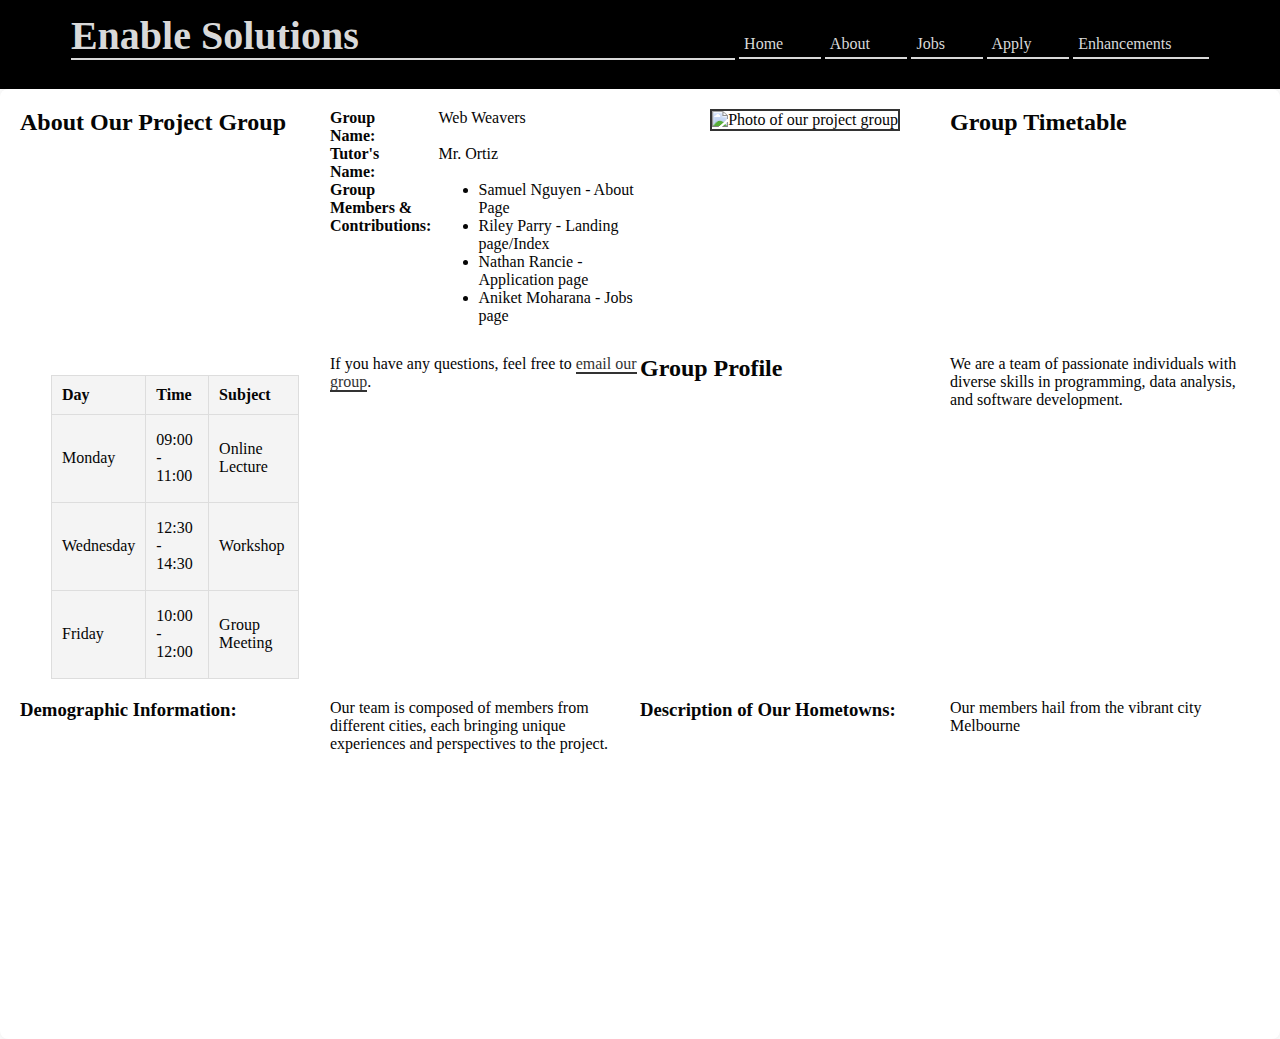
==== about.html @ dc227244 "Merge branch 'main' of https://github.com/Rancie1/Inquiry-project-assignment" ====
<!DOCTYPE html>
<html lang="en">
<head>
    <meta charset="UTF-8">
    <meta name="viewport" content="width=device-width, initial-scale=1.0">
    <meta name="keywords" content="About,assignment">
    <meta name="author" content="Samuel Nguyen">
    <link rel="stylesheet" href="styles/style.css">
    <title>About Us</title>
</head>

<body>
    <header>
        <h1>Enable Solutions</h1>
        <nav>
            <a href="index.html">Home</a>
            <a href="about.html">About</a>
            <a href="jobs.html">Jobs</a>
            <a href="apply.html">Apply</a>
            <a href="enhancements.html">Enhancements</a>
        </nav>
    </header>

    <div class="container">
        <h2>About Our Project Group</h1>
        <!--Group information-->
        <dl>
            <dt>Group Name:</dt>
            <dd>Web Weavers</dd>
            <dt>Tutor's Name:</dt>
            <dd>Mr. Ortiz</dd>
            <dt>Group Members & Contributions:</dt>
            <dd>
                <ul>
                    <li>Samuel Nguyen - About Page</li>
                    <li>Riley Parry - Landing page/Index</li>
                    <li>Nathan Rancie - Application page</li>
                    <li>Aniket Moharana - Jobs page</li>
                </ul>
            </dd>
        </dl>

        <!--Figure for group photo-->
        <figure>
            <img src="groupphoto.jpg" alt="Photo of our project group" width="300" height="300">
        
        </figure>

        <!--Group timetable-->
        <h2>Group Timetable</h2>
        <table>
            <thead>
                <tr>
                    <th>Day</th>
                    <th>Time</th>
                    <th>Subject</th>
                </tr>
            </thead>
            <tbody>
                <tr>
                    <td>Monday</td>
                    <td>09:00 - 11:00</td>
                    <td>Online Lecture</td>
                </tr>
                <tr>
                    <td>Wednesday</td>
                    <td>12:30 - 14:30</td>
                    <td>Workshop</td>
                </tr>
                <tr>
                    <td>Friday</td>
                    <td>10:00 - 12:00</td>
                    <td>Group Meeting</td>
                </tr>
            </tbody>
        </table>

        <!-- Mailto link to contact the group -->
        <p>If you have any questions, feel free to <a href="mailto:nguyenthaiductuan@gmail.com
            ">email our group</a>.</p>

        <!--Additional information-->
        <h2>Group Profile</h2>
        <p>We are a team of passionate individuals with diverse skills in programming, data analysis, and software development.</p>
        
        <h3>Demographic Information:</h3>
        <p>Our team is composed of members from different cities, each bringing unique experiences and perspectives to the project.</p>

        <h3>Description of Our Hometowns:</h3>
        <p>Our members hail from the vibrant city Melbourne</p>
    </div>

</body>

</html>
---- styles/style.css ----
/*
filename: style.css, webweavers
authors: Nathan Rancie, Riley Parry, Aniket Moharana, Sam Nguyen
created: 20/08/2024
last modified: 3/09/2024
description: css file for our website
*/

*{margin:0%}

/* basic setting for main content -Nathan Rancie*/
body {font-family: "DM Serif Text", serif;
      font-weight: 400;
      font-style: normal;
      color: #050505; }





/* apply pages background colour change _Nathan Rancie*/
#apply_body{background: linear-gradient(to bottom, #050404, rgb(96, 211, 249)) !important}






/* apply pages main body of content -Nathan Rancie*/
#main {background-color: #a9a8a8; 
      padding: 20px; 
      margin: 0% 5%;
      border-top-left-radius: 2%;
      border-top-right-radius: 2%;}



/* apply pages fieldsets -Nathan Rancie*/
fieldset {background: #fff; 
          border: 2px solid #ccc; 
          margin-bottom: 10px; 
          padding: 15px; 
          border-radius: 1em; 
          box-shadow: 0 2px 4px rgba(0, 0, 0, 0.1);}





/*layout for footer -Nathan Rancie*/
footer nav { margin-top: 3%;}

footer{display:flex; 
      background-color:black;
      color:white}

footer img {width:33%;
            float: left;}




/* apply and reset buttons on apply page -Nathan Rancie*/
#buttons {display:flex;
          justify-content: center;
}
#buttons input{ margin: 1%;}

#buttons input:hover{border-color: silver;
                     background-color:aqua;}




/* adjusting layout of gender options on apply page -Nathan Rancie*/
#gender_field{ display:flex; 
               justify-content: center;}

.gender_options{margin:0% 10% 0% 5%;}



/* legends for each fielset adjustments */
legend {background-color: white;
        border-radius: 5px;}
    
     






  /* CSS for index page */


header {position:relative !important;
      display:block !important;
      max-width:100% !important;
      min-height: 50% !important;
      height: 7vh !important;
      margin: auto !important;
      padding:1% 1% !important;
      /* background:#292828; */
      background: black !important;
      color:#d9d9d9 !important;
}

header h1 {
      line-height: 45px !important;
      font-style: normal !important;
      font-size:2.5em !important;
      margin: 0 !important;
      position: relative !important;
      display:inline !important;
      border-bottom: 2px solid #d9d9d9 !important;
      padding-right: 30% !important;
      
      /* badding-top: */
}
nav {
      line-height: 45px !important;
      padding-left: 0% !important;
      padding-right: 0% !important;
      padding-top: 0px !important;
      margin-top: 0 !important;
      margin-bottom: 0 !important;
      list-style: none !important;
      /* float:right; */
      display:inline !important;
      color:white !important;

}

nav a {
      color:#d9d9d9 !important;
      text-decoration: none !important;
      padding: 5px;
      border-bottom: 2px solid #d9d9d9 !important;
      padding-right: 3% !important;
      /* padding-right: 50px; */
      white-space: nowrap !important;
      text-align: center !important;
}

nav a:hover {
      font-style: underline !important;
      color: white !important;
      border-bottom: 2px solid white !important;
}

.section img{
      width: 100%;
      height: 100%;
      object-fit: cover;
}

.hero-section{
      position: relative;
}

.hero-section .hero-msg{
      position: absolute;
      font-size: 170%;
      top: 42%;
      left: 72%;
      transform: translate(-50%, -50%);
      color: #d9d9d9;
      padding-bottom: 150px;
}

.hero-section .hero-sub-msg{
      position: absolute;
      text-align: center;
      top: 52%;
      left: 72%;
      transform: translate(-50%, -50%);
      color: #d9d9d9;
      padding-bottom: 150px;
}

.hero-section .hero-btn{
      position: absolute;
      top: 50%;
      left: 72%;
      transform: translate(-50%, -50%);
      -ms-transform: translate(-50%, -50%);
      transition-duration: 0.4s;
      color: white;
      border: 1px solid white;
      font-size: 16px;
      padding: 16px 30px;
      cursor: pointer;
      border-radius: 5px;
      text-align: center;
      text-decoration: none;
      display: inline-block;
      background-color: transparent;
      background-repeat: no-repeat;
}

/* Not working as of yet */
.button:hover {
      background-color: white;
      color: black;
}

.info{
      background-color: #d9d9d9;
      height: 100%;
}
.container {  display: grid;
      grid-template-columns: 1fr 1fr 1fr 1fr;
      grid-template-rows: 0.2fr 1.4fr 1.3fr;
      gap: 0px 0px;
      grid-auto-flow: row;
      grid-template-areas:
      "Our-Work Our-Work Our-Work Our-Work"
      "Info Info Info Info"
      "Value-1 Value-2 Value-3 Value-4";
      }
      
      .Our-Work { grid-area: Our-Work; }
      
      .Info { grid-area: Info; }
      
      .Value-4 { grid-area: Value-4; }
      
      .Value-1 { grid-area: Value-1; }
      
      .Value-2 { grid-area: Value-2; }
      
      .Value-3 { grid-area: Value-3; }

      .Our-Work{
            margin-top: none;
            background-color: #66e9fe;
            font-style: bold;
            padding: 1rem;
            text-align: center;
            color: black;
      }
      .Info{
            background-color: #d9d9d9;
            padding: 1rem;
            text-align: justify;
            color: black;
      }
      .Value-1{
            background-color: red;
            padding: 1rem;
            text-align: center;
            color: black;

      }

footer{
      width: 100%;
      background-color: black;
      color: white;
      text-align: center;
      /* display: inline; */
      padding: 1rem;
}


/*Css for about page */


html, body {

#about_body {
      padding: 20px;
      font-family: Arial, sans-serif;
      background-color: #f4f4f4;
      line-height: 2; /* more readable text by spacing */
  }
  
  /* Header styles */
  header {
      color: #fff;
      /*padding: 10px 0;*/
      text-align: center;
  }
  
  /* Main container styles */
  .container {
      margin: auto;
      background: #fff;
      padding: 20px;
      border-radius: 8px;
      box-shadow: 0 0 10px rgba(0, 0, 0, 0.1);
  }
  
  /* Definition list styles */
  dl {
      display: flex; /* allow item in def list to be layout in a row */
      flex-wrap: wrap;
      justify-content: space-between; /*pushing dt to left and dd to right by add space between them */
      margin-bottom: 20px;
  }
  
  dt {
      font-weight: bold;
      width: 30%;  
  }
  
  dd {
      width: 65%;  
      margin: 0 0 10px 0;
  }
  
  /* Table styles */
  table {
      width: 80%;  /* center table by adding width */
      margin: 20px auto;
      border-collapse: collapse; /* making border appear in a single line */
      text-align: left;
  }
  
  th, td {
      padding: 10px;
      border: 1px solid #ddd;
      background-color: #f4f4f4;  
  }
  
  
  /* image styles */
  figure {
      float: right;  /* Float figure to the right */
      margin: 0 0 10px 20px;
      text-align: center;
  } 
  
  figure img{
      max-width: 100%;
      height: auto;
      border: 2px solid #333;  /*image border */
  }
  
  /* Mailto link styling */
  p a {
      color: #333;
      text-decoration: none;
      border-bottom: 2px solid #333;  /*bottom border for mail link*/
  }
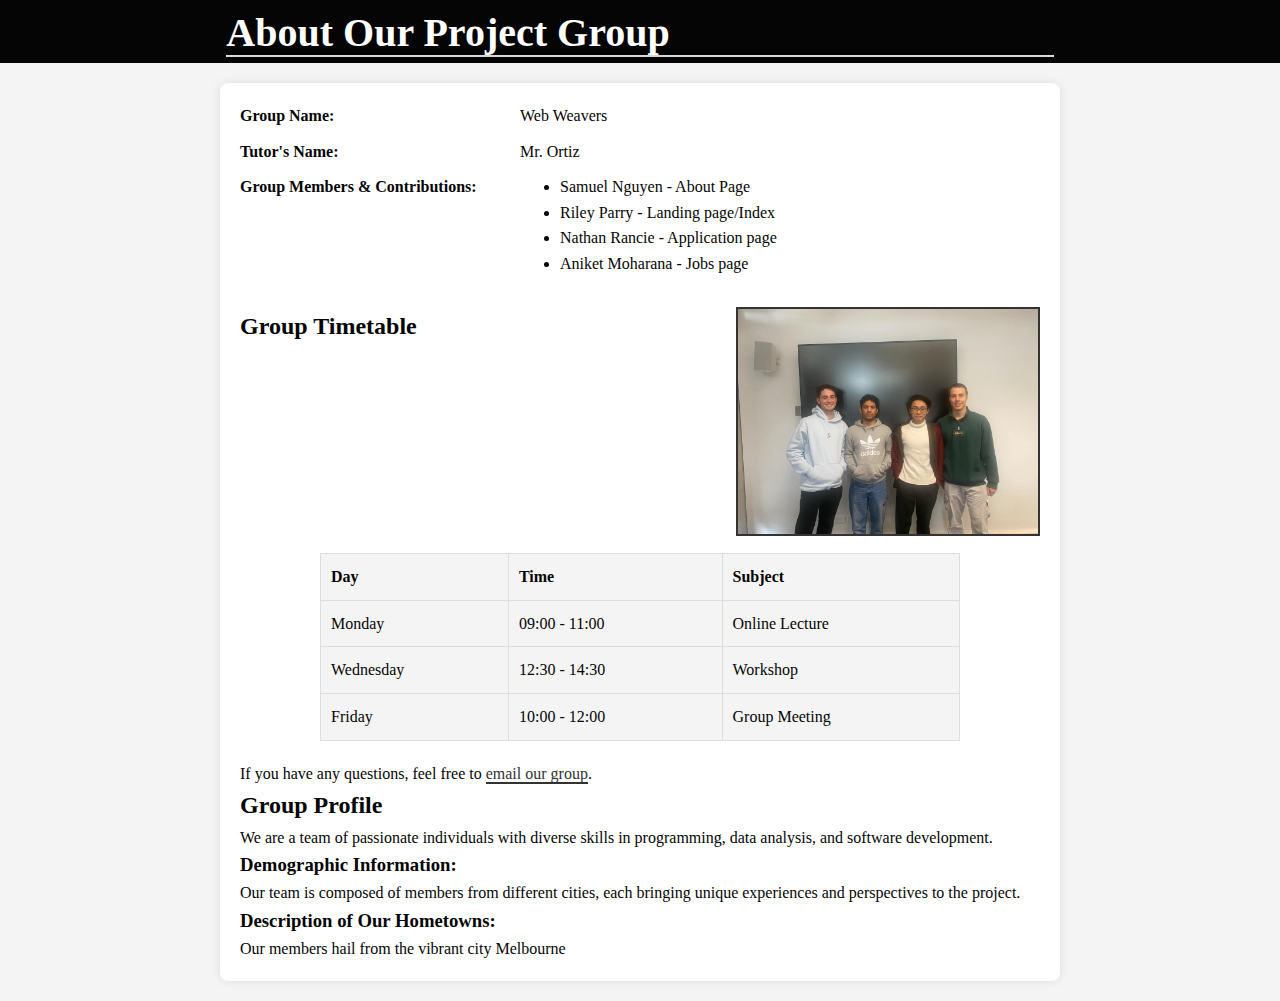
==== commit 79f83b7b: "added image and fix header box" ====
--- a/about.html
+++ b/about.html
@@ -11,18 +11,10 @@
 
 <body>
     <header>
-        <h1>Enable Solutions</h1>
-        <nav>
-            <a href="index.html">Home</a>
-            <a href="about.html">About</a>
-            <a href="jobs.html">Jobs</a>
-            <a href="apply.html">Apply</a>
-            <a href="enhancements.html">Enhancements</a>
-        </nav>
+        <h1>About Our Project Group</h1>
     </header>
 
     <div class="container">
-        <h2>About Our Project Group</h1>
         <!--Group information-->
         <dl>
             <dt>Group Name:</dt>
@@ -42,7 +34,7 @@
 
         <!--Figure for group photo-->
         <figure>
-            <img src="groupphoto.jpg" alt="Photo of our project group" width="300" height="300">
+            <img src="styles/images/groupphoto.jpg" alt="Photo of our project group" width="300" height="300">
         
         </figure>
 
--- a/styles/style.css
+++ b/styles/style.css
@@ -19,7 +19,7 @@
 
 
 /* apply pages background colour change _Nathan Rancie*/
-#apply_body{background: linear-gradient(to bottom, #050404, rgb(96, 211, 249)) !important}
+#apply_body{background: linear-gradient(to bottom, #050404, rgb(96, 211, 249))}
 
 
 
@@ -72,6 +72,20 @@
 
 
 
+
+/* headings for each fieldset on apply page -Nathan Rancie*/
+.form_headers{color: rgb(102, 233, 254);
+              background-color: rgb(0, 0, 0); 
+              border-radius: 5%;
+              display:flex;
+              justify-content: center;
+              padding: 0em;
+              margin: 0em 13em 1em 13em;}
+
+
+
+
+
 /* adjusting layout of gender options on apply page -Nathan Rancie*/
 #gender_field{ display:flex; 
                justify-content: center;}
@@ -80,80 +94,153 @@
 
 
 
-/* legends for each fielset adjustments */
-legend {background-color: white;
-        border-radius: 5px;}
-    
-     
-
-
-
 
 
 
   /* CSS for index page */
 
 
-header {position:relative !important;
-      display:block !important;
-      max-width:100% !important;
-      min-height: 50% !important;
-      height: 7vh !important;
-      margin: auto !important;
-      padding:1% 1% !important;
+header {position:relative;
+      display:block;
+      max-width:100%;
+      min-height: 50%;
+      height: 7vh;
+      margin: auto;
+      padding:1% 1%;
       /* background:#292828; */
-      background: black !important;
-      color:#d9d9d9 !important;
+      background: black;
+      color:#d9d9d9;
 }
 
 header h1 {
-      line-height: 45px !important;
-      font-style: normal !important;
-      font-size:2.5em !important;
-      margin: 0 !important;
-      position: relative !important;
-      display:inline !important;
-      border-bottom: 2px solid #d9d9d9 !important;
-      padding-right: 30% !important;
+      line-height: 45px;
+      font-style: normal;
+      font-size:2.5em;
+      margin: 0;
+      position: relative;
+      display:inline;
+      border-bottom: 2px solid #d9d9d9;
+      padding-right: 30%;
       
       /* badding-top: */
 }
 nav {
-      line-height: 45px !important;
-      padding-left: 0% !important;
-      padding-right: 0% !important;
-      padding-top: 0px !important;
-      margin-top: 0 !important;
-      margin-bottom: 0 !important;
-      list-style: none !important;
-      /* float:right; */
-      display:inline !important;
-      color:white !important;
+      line-height: 45px;
+      padding-left: 0%;
+      padding-right: 0%;
+      padding-top: 0px;
+      margin-top: 0;
+      margin-bottom: 0;
+      list-style: none;
+      float:right;
+      display:inline;
+      color:white;
 
 }
 
 nav a {
-      color:#d9d9d9 !important;
-      text-decoration: none !important;
+      color:#d9d9d9;
+      text-decoration: none;
       padding: 5px;
-      border-bottom: 2px solid #d9d9d9 !important;
-      padding-right: 3% !important;
-      /* padding-right: 50px; */
-      white-space: nowrap !important;
-      text-align: center !important;
+      border-bottom: 2px solid #d9d9d9;
+      padding-right: 50px;
 }
 
 nav a:hover {
-      font-style: underline !important;
-      color: white !important;
-      border-bottom: 2px solid white !important;
-}
-
-.section img{
-      width: 100%;
-      height: 100%;
-      object-fit: cover;
-}
+      font-style: underline;
+      color: white;
+      border-bottom: 2px solid white
+}
+
+/*Css for about page */
+
+html, body {
+      margin: 0;
+      padding: 0; 
+      background-color: #f4f4f4;
+      line-height: 1.6;
+  }
+  
+  
+  header {
+      background: #050505; 
+      color: #fff;
+      padding: 10px 0;
+      width: 100%;  
+      text-align: center;
+      position: relative;
+      box-sizing: border-box;  
+  }
+  
+
+  .container {
+      max-width: 800px;
+      margin: 20px auto;  
+      background: #fff;
+      padding: 20px;
+      border-radius: 8px;
+      box-shadow: 0 0 10px rgba(0, 0, 0, 0.1);  
+  }
+  
+  
+  dl {
+      display: flex;
+      flex-wrap: wrap;
+      justify-content: space-between;
+      margin-bottom: 20px;
+  }
+  
+  dt {
+      font-weight: bold;
+      width: 30%;
+  }
+  
+  dd {
+      width: 65%;
+      margin: 0 0 10px 0;
+  }
+  
+  
+  table {
+      width: 80%;
+      margin: 20px auto;
+      border-collapse: collapse;
+      text-align: left;
+  }
+  
+  th, td {
+      padding: 10px;
+      border: 1px solid #ddd;
+      background-color: #f4f4f4;
+  }
+  
+  th {
+      font-weight: bold;
+  }
+  
+  
+  figure {
+      float: right;
+      margin: 0 0 10px 20px;
+      text-align: center;
+  }
+  
+  figure img {
+      max-width: 100%;
+      height: auto;
+      border: 2px solid #333;
+      
+  }
+  
+  
+  
+  p a {
+      color: #333;
+      text-decoration: none;
+      border-bottom: 2px solid #333;
+  }
+  
+  
 
 .hero-section{
       position: relative;
@@ -208,141 +295,4 @@
 .info{
       background-color: #d9d9d9;
       height: 100%;
-}
-.container {  display: grid;
-      grid-template-columns: 1fr 1fr 1fr 1fr;
-      grid-template-rows: 0.2fr 1.4fr 1.3fr;
-      gap: 0px 0px;
-      grid-auto-flow: row;
-      grid-template-areas:
-      "Our-Work Our-Work Our-Work Our-Work"
-      "Info Info Info Info"
-      "Value-1 Value-2 Value-3 Value-4";
-      }
-      
-      .Our-Work { grid-area: Our-Work; }
-      
-      .Info { grid-area: Info; }
-      
-      .Value-4 { grid-area: Value-4; }
-      
-      .Value-1 { grid-area: Value-1; }
-      
-      .Value-2 { grid-area: Value-2; }
-      
-      .Value-3 { grid-area: Value-3; }
-
-      .Our-Work{
-            margin-top: none;
-            background-color: #66e9fe;
-            font-style: bold;
-            padding: 1rem;
-            text-align: center;
-            color: black;
-      }
-      .Info{
-            background-color: #d9d9d9;
-            padding: 1rem;
-            text-align: justify;
-            color: black;
-      }
-      .Value-1{
-            background-color: red;
-            padding: 1rem;
-            text-align: center;
-            color: black;
-
-      }
-
-footer{
-      width: 100%;
-      background-color: black;
-      color: white;
-      text-align: center;
-      /* display: inline; */
-      padding: 1rem;
-}
-
-
-/*Css for about page */
-
-
-html, body {
-
-#about_body {
-      padding: 20px;
-      font-family: Arial, sans-serif;
-      background-color: #f4f4f4;
-      line-height: 2; /* more readable text by spacing */
-  }
-  
-  /* Header styles */
-  header {
-      color: #fff;
-      /*padding: 10px 0;*/
-      text-align: center;
-  }
-  
-  /* Main container styles */
-  .container {
-      margin: auto;
-      background: #fff;
-      padding: 20px;
-      border-radius: 8px;
-      box-shadow: 0 0 10px rgba(0, 0, 0, 0.1);
-  }
-  
-  /* Definition list styles */
-  dl {
-      display: flex; /* allow item in def list to be layout in a row */
-      flex-wrap: wrap;
-      justify-content: space-between; /*pushing dt to left and dd to right by add space between them */
-      margin-bottom: 20px;
-  }
-  
-  dt {
-      font-weight: bold;
-      width: 30%;  
-  }
-  
-  dd {
-      width: 65%;  
-      margin: 0 0 10px 0;
-  }
-  
-  /* Table styles */
-  table {
-      width: 80%;  /* center table by adding width */
-      margin: 20px auto;
-      border-collapse: collapse; /* making border appear in a single line */
-      text-align: left;
-  }
-  
-  th, td {
-      padding: 10px;
-      border: 1px solid #ddd;
-      background-color: #f4f4f4;  
-  }
-  
-  
-  /* image styles */
-  figure {
-      float: right;  /* Float figure to the right */
-      margin: 0 0 10px 20px;
-      text-align: center;
-  } 
-  
-  figure img{
-      max-width: 100%;
-      height: auto;
-      border: 2px solid #333;  /*image border */
-  }
-  
-  /* Mailto link styling */
-  p a {
-      color: #333;
-      text-decoration: none;
-      border-bottom: 2px solid #333;  /*bottom border for mail link*/
-  }
-  
-  
+}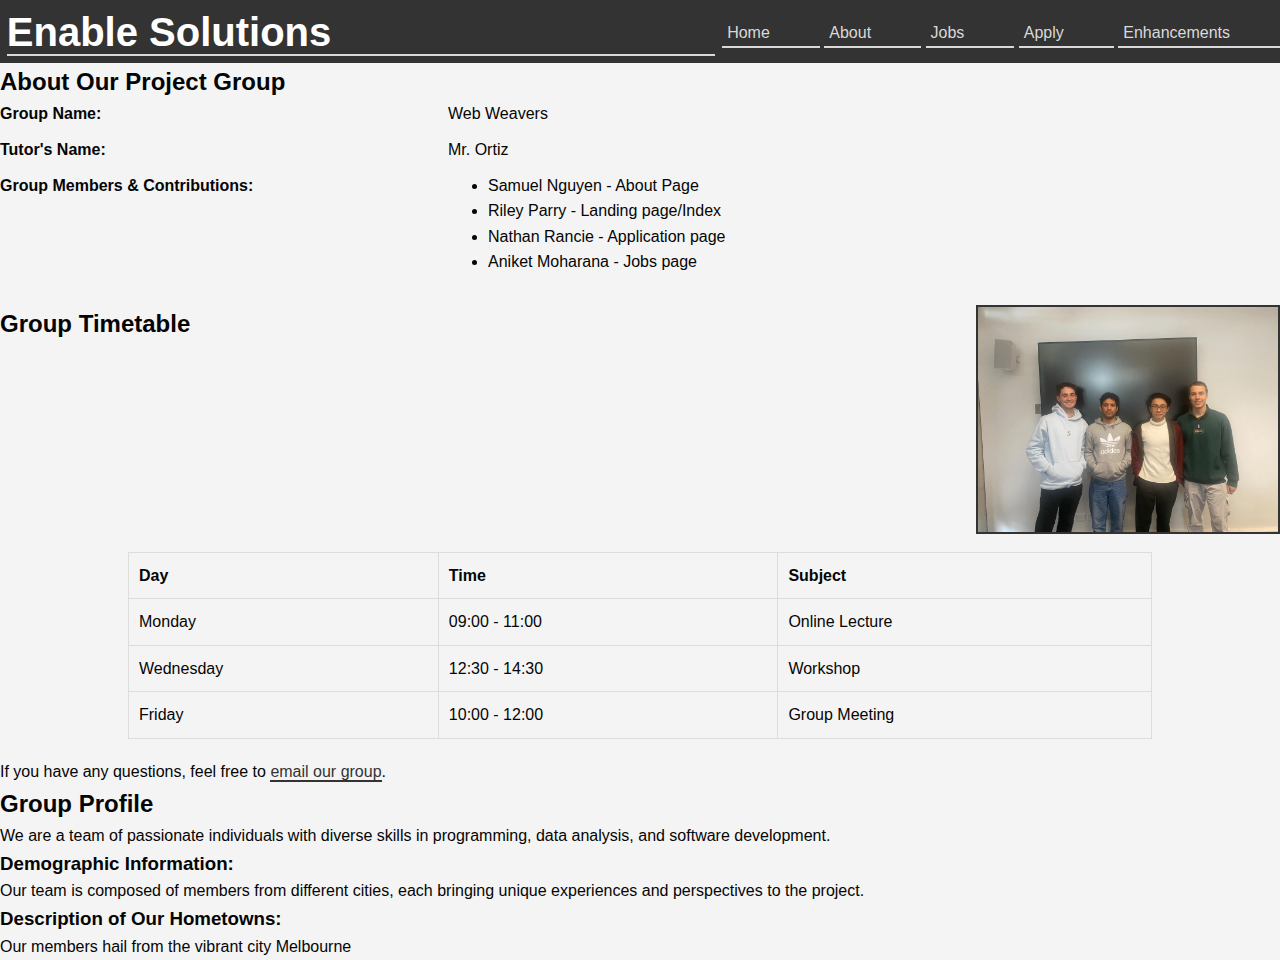
==== commit 6bf336e6: "Merge branch 'main' of https://github.com/103806719/Inquiry-project-assignment" ====
--- a/about.html
+++ b/about.html
@@ -9,12 +9,20 @@
     <title>About Us</title>
 </head>
 
-<body>
+<body id="about_body">
     <header>
-        <h1>About Our Project Group</h1>
+        <h1>Enable Solutions</h1>
+        <nav>
+            <a href="index.html">Home</a>
+            <a href="about.html">About</a>
+            <a href="jobs.html">Jobs</a>
+            <a href="apply.html">Apply</a>
+            <a href="enhancements.html">Enhancements</a>
+        </nav>
     </header>
 
-    <div class="container">
+    <div class="container_about">
+        <h2>About Our Project Group</h1>
         <!--Group information-->
         <dl>
             <dt>Group Name:</dt>
--- a/styles/style.css
+++ b/styles/style.css
@@ -154,93 +154,90 @@
 
 /*Css for about page */
 
+
+
 html, body {
-      margin: 0;
-      padding: 0; 
-      background-color: #f4f4f4;
-      line-height: 1.6;
-  }
-  
-  
-  header {
-      background: #050505; 
-      color: #fff;
-      padding: 10px 0;
-      width: 100%;  
-      text-align: center;
-      position: relative;
-      box-sizing: border-box;  
-  }
-  
-
-  .container {
-      max-width: 800px;
-      margin: 20px auto;  
-      background: #fff;
-      padding: 20px;
-      border-radius: 8px;
-      box-shadow: 0 0 10px rgba(0, 0, 0, 0.1);  
-  }
-  
-  
-  dl {
-      display: flex;
-      flex-wrap: wrap;
-      justify-content: space-between;
-      margin-bottom: 20px;
-  }
-  
-  dt {
-      font-weight: bold;
-      width: 30%;
-  }
-  
-  dd {
-      width: 65%;
-      margin: 0 0 10px 0;
-  }
-  
-  
-  table {
-      width: 80%;
-      margin: 20px auto;
-      border-collapse: collapse;
-      text-align: left;
-  }
-  
-  th, td {
-      padding: 10px;
-      border: 1px solid #ddd;
-      background-color: #f4f4f4;
-  }
-  
-  th {
-      font-weight: bold;
-  }
-  
-  
-  figure {
-      float: right;
-      margin: 0 0 10px 20px;
-      text-align: center;
-  }
-  
-  figure img {
-      max-width: 100%;
-      height: auto;
-      border: 2px solid #333;
-      
-  }
-  
-  
-  
-  p a {
-      color: #333;
-      text-decoration: none;
-      border-bottom: 2px solid #333;
-  }
-  
-  
+    margin: 0;
+    padding: 0;  
+    font-family: Arial, sans-serif;
+    background-color: #f4f4f4;
+    line-height: 1.6;
+}
+
+
+header {
+    background: #333;  
+    color: #fff;
+    padding: 10px 0;
+    width: 100%;  
+    text-align: center;
+    position: relative;
+    box-sizing: border-box;  
+}
+
+.container {
+    max-width: 800px;
+    margin: 20px auto;  
+    background: #fff;
+    padding: 20px;
+    border-radius: 8px;
+    box-shadow: 0 0 10px rgba(0, 0, 0, 0.1);  
+}
+
+
+dl {
+    display: flex;
+    flex-wrap: wrap;
+    justify-content: space-between;
+    margin-bottom: 20px;
+}
+
+dt {
+    font-weight: bold;
+    width: 30%;
+}
+
+dd {
+    width: 65%;
+    margin: 0 0 10px 0;
+}
+
+
+table {
+    width: 80%;
+    margin: 20px auto;
+    border-collapse: collapse;
+    text-align: left;
+}
+
+th, td {
+    padding: 10px;
+    border: 1px solid #ddd;
+    background-color: #f4f4f4;
+}
+
+th {
+    font-weight: bold;
+}
+
+figure {
+    float: right;
+    margin: 0 0 10px 20px;
+    text-align: center;
+}
+
+figure img {
+    max-width: 100%;
+    height: auto;
+    border: 2px solid #333;
+}
+
+
+p a {
+    color: #333;
+    text-decoration: none;
+    border-bottom: 2px solid #333;
+}
 
 .hero-section{
       position: relative;
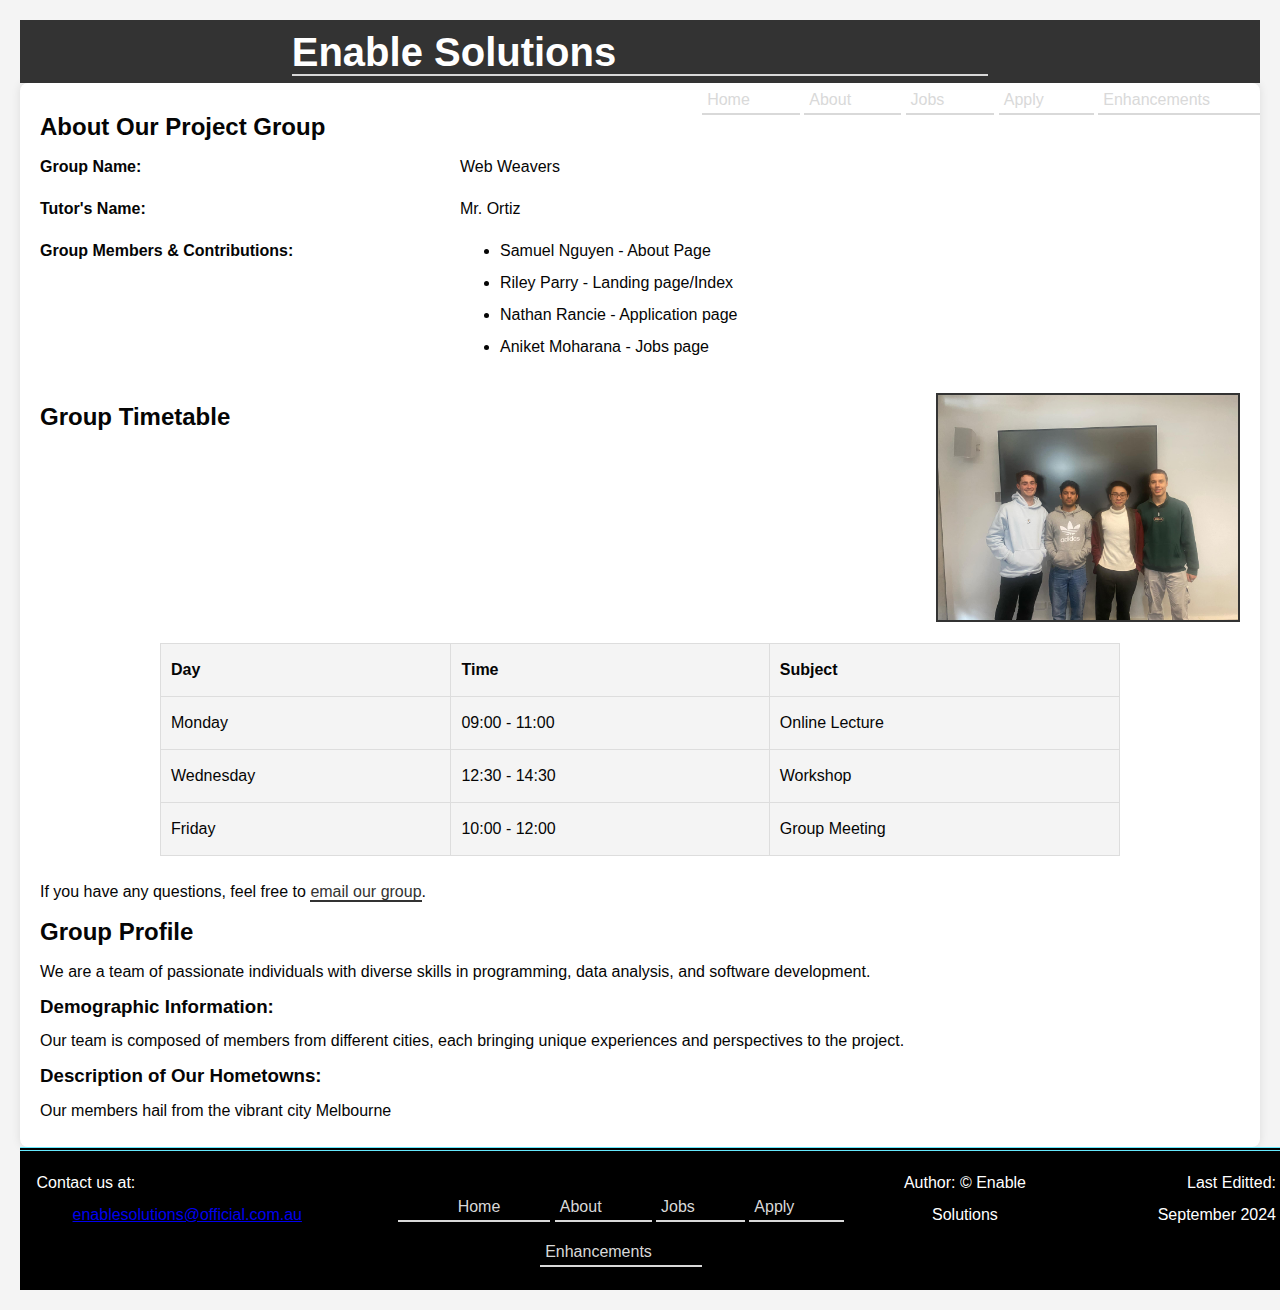
==== commit c673af9c: "Merge branch 'main' of https://github.com/103806719/Inquiry-project-assignment" ====
--- a/about.html
+++ b/about.html
@@ -89,7 +89,25 @@
         <h3>Description of Our Hometowns:</h3>
         <p>Our members hail from the vibrant city Melbourne</p>
     </div>
-
+    <footer>
+        <div id="Contact">
+            <p>Contact us at:</p>
+            <a href="enablesolutions@official.com.au">enablesolutions@official.com.au</p>
+        </div>
+        <div id="ftr-nav">
+            <nav id="ftr-nav">
+                <a href="index.html">Home</a>
+                <a href="about.html">About</a>
+                <a href="jobs.html">Jobs</a>
+                <a href="apply.html">Apply</a>
+                <a href="enhancements.html">Enhancements</a>
+            <nav>
+        </div>
+        <div id="Author">
+            <p>Author: &#169; Enable Solutions</p>
+            <p>Last Editted: September 2024</p>
+        </div>
+    </footer>
 </body>
 
 </html>
--- a/styles/style.css
+++ b/styles/style.css
@@ -8,6 +8,12 @@
 
 *{margin:0%}
 
+
+
+
+/* CSS for apply page -Nathan Rancie */
+
+
 /* basic setting for main content -Nathan Rancie*/
 body {font-family: "DM Serif Text", serif;
       font-weight: 400;
@@ -19,23 +25,25 @@
 
 
 /* apply pages background colour change _Nathan Rancie*/
-#apply_body{background: linear-gradient(to bottom, #050404, rgb(96, 211, 249))}
-
-
-
-
-
-
-/* apply pages main body of content -Nathan Rancie*/
-#main {background-color: #a9a8a8; 
+#apply_body{background: linear-gradient(to bottom, #050404, rgb(96, 211, 249)) !important}
+
+
+
+
+
+
+/* apply pages main body of content, curves the 
+   top corners, nice colour and fitting to page -Nathan Rancie */
+#main {background-color: #f4f4f4; 
       padding: 20px; 
       margin: 0% 5%;
-      border-top-left-radius: 2%;
-      border-top-right-radius: 2%;}
-
-
-
-/* apply pages fieldsets -Nathan Rancie*/
+      border-top-left-radius: 10px;
+      border-top-right-radius: 10px;}
+
+
+
+/* apply pages fieldsets, adds spacing in between, shadow and curving 
+-Nathan Rancie */
 fieldset {background: #fff; 
           border: 2px solid #ccc; 
           margin-bottom: 10px; 
@@ -48,19 +56,47 @@
 
 
 /*layout for footer -Nathan Rancie*/
-footer nav { margin-top: 3%;}
-
-footer{display:flex; 
+footer nav { 
+      margin-top: 3%;
+      text-align: center;
+      float: center;
+      align-items: center;
+}
+
+footer {display: flex; 
       background-color:black;
-      color:white}
+      color:white;
+      border-top: 4px double #66e9fe;
+      clear: both;
+      display: flex;
+      justify-content: center;
+}
 
 footer img {width:33%;
             float: left;}
 
-
-
-
-/* apply and reset buttons on apply page -Nathan Rancie*/
+footer p {
+    display: inline-block;
+    width: 33%;
+}
+
+footer p:first-child {
+    float: left;
+}
+
+footer p:nth-child(2) {
+    text-align: center;
+}
+
+footer p:last-child {
+    float: right;
+    text-align: right;
+}
+
+
+
+
+/* apply and reset buttons on apply page -Nathan Rancie */
 #buttons {display:flex;
           justify-content: center;
 }
@@ -88,9 +124,18 @@
 
 /* adjusting layout of gender options on apply page -Nathan Rancie*/
 #gender_field{ display:flex; 
-               justify-content: center;}
+      justify-content: center;}
 
 .gender_options{margin:0% 10% 0% 5%;}
+
+
+
+
+/* legends for each fielset adjustments -Nathan Rancie */
+legend {background-color: white;
+        border-radius: 5px;}
+    
+     
 
 
 
@@ -164,6 +209,8 @@
     line-height: 1.6;
 }
 
+#index_body{background: linear-gradient(to bottom, #050404, rgb(96, 211, 249))}
+
 
 header {
     background: #333;  
@@ -241,6 +288,7 @@
 
 .hero-section{
       position: relative;
+      margin: 0%;
 }
 
 .hero-section .hero-msg{
@@ -292,4 +340,141 @@
 .info{
       background-color: #d9d9d9;
       height: 100%;
-}+}
+.container_index {  display: grid;
+      grid-template-columns: 1fr 1fr 1fr 1fr;
+      grid-template-rows: 0.2fr 1.4fr 1.3fr;
+      gap: 0px 0px;
+      grid-auto-flow: row;
+      grid-template-areas:
+      "Our-Work Our-Work Our-Work Our-Work"
+      "Info Info Info Info"
+      "Value-1 Value-2 Value-3 Value-4";
+      }
+      
+      .Our-Work { grid-area: Our-Work; }
+      
+      .Info { grid-area: Info; }
+      
+      .Value-4 { grid-area: Value-4; }
+      
+      .Value-1 { grid-area: Value-1; }
+      
+      .Value-2 { grid-area: Value-2; }
+      
+      .Value-3 { grid-area: Value-3; }
+
+      .Our-Work{
+            margin-top: none;
+            background-color: #66e9fe;
+            font-style: bold;
+            padding: 1rem;
+            text-align: center;
+            color: black;
+      }
+      .Info{
+            background-color: #d9d9d9;
+            padding: 1rem;
+            text-align: justify;
+            color: black;
+      }
+      .Value-1{
+            background-color: red;
+            padding: 1rem;
+            text-align: center;
+            color: black;
+
+      }
+
+footer{
+      width: 100%;
+      background-color: black;
+      color: white;
+      text-align: center;
+      /* display: inline; */
+      padding: 1rem;
+}
+
+
+/*Css for about page */
+
+
+
+
+#about_body {
+      padding: 20px;
+      font-family: Arial, sans-serif;
+      background-color: #f4f4f4;
+      line-height: 2; /* more readable text by spacing */
+  }
+  
+  /* Header styles */
+  header {
+      color: #fff;
+      /*padding: 10px 0;*/
+      text-align: center;
+  }
+  
+  /* Main container styles */
+  .container_about {
+      margin: auto;
+      background: #fff;
+      padding: 20px;
+      border-radius: 8px;
+      box-shadow: 0 0 10px rgba(0, 0, 0, 0.1);
+  }
+  
+  /* Definition list styles */
+  dl {
+      display: flex; /* allow item in def list to be layout in a row */
+      flex-wrap: wrap;
+      justify-content: space-between; /*pushing dt to left and dd to right by add space between them */
+      margin-bottom: 20px;
+  }
+  
+  dt {
+      font-weight: bold;
+      width: 30%;  
+  }
+  
+  dd {
+      width: 65%;  
+      margin: 0 0 10px 0;
+  }
+  
+  /* Table styles */
+  table {
+      width: 80%;  /* center table by adding width */
+      margin: 20px auto;
+      border-collapse: collapse; /* making border appear in a single line */
+      text-align: left;
+  }
+  
+  th, td {
+      padding: 10px;
+      border: 1px solid #ddd;
+      background-color: #f4f4f4;  
+  }
+  
+  
+  /* image styles */
+  figure {
+      float: right;  /* Float figure to the right */
+      margin: 0 0 10px 20px;
+      text-align: center;
+  } 
+  
+  figure img{
+      max-width: 100%;
+      height: auto;
+      border: 2px solid #333;  /*image border */
+  }
+  
+  /* Mailto link styling */
+  p a {
+      color: #333;
+      text-decoration: none;
+      border-bottom: 2px solid #333;  /*bottom border for mail link*/
+  }
+  
+  
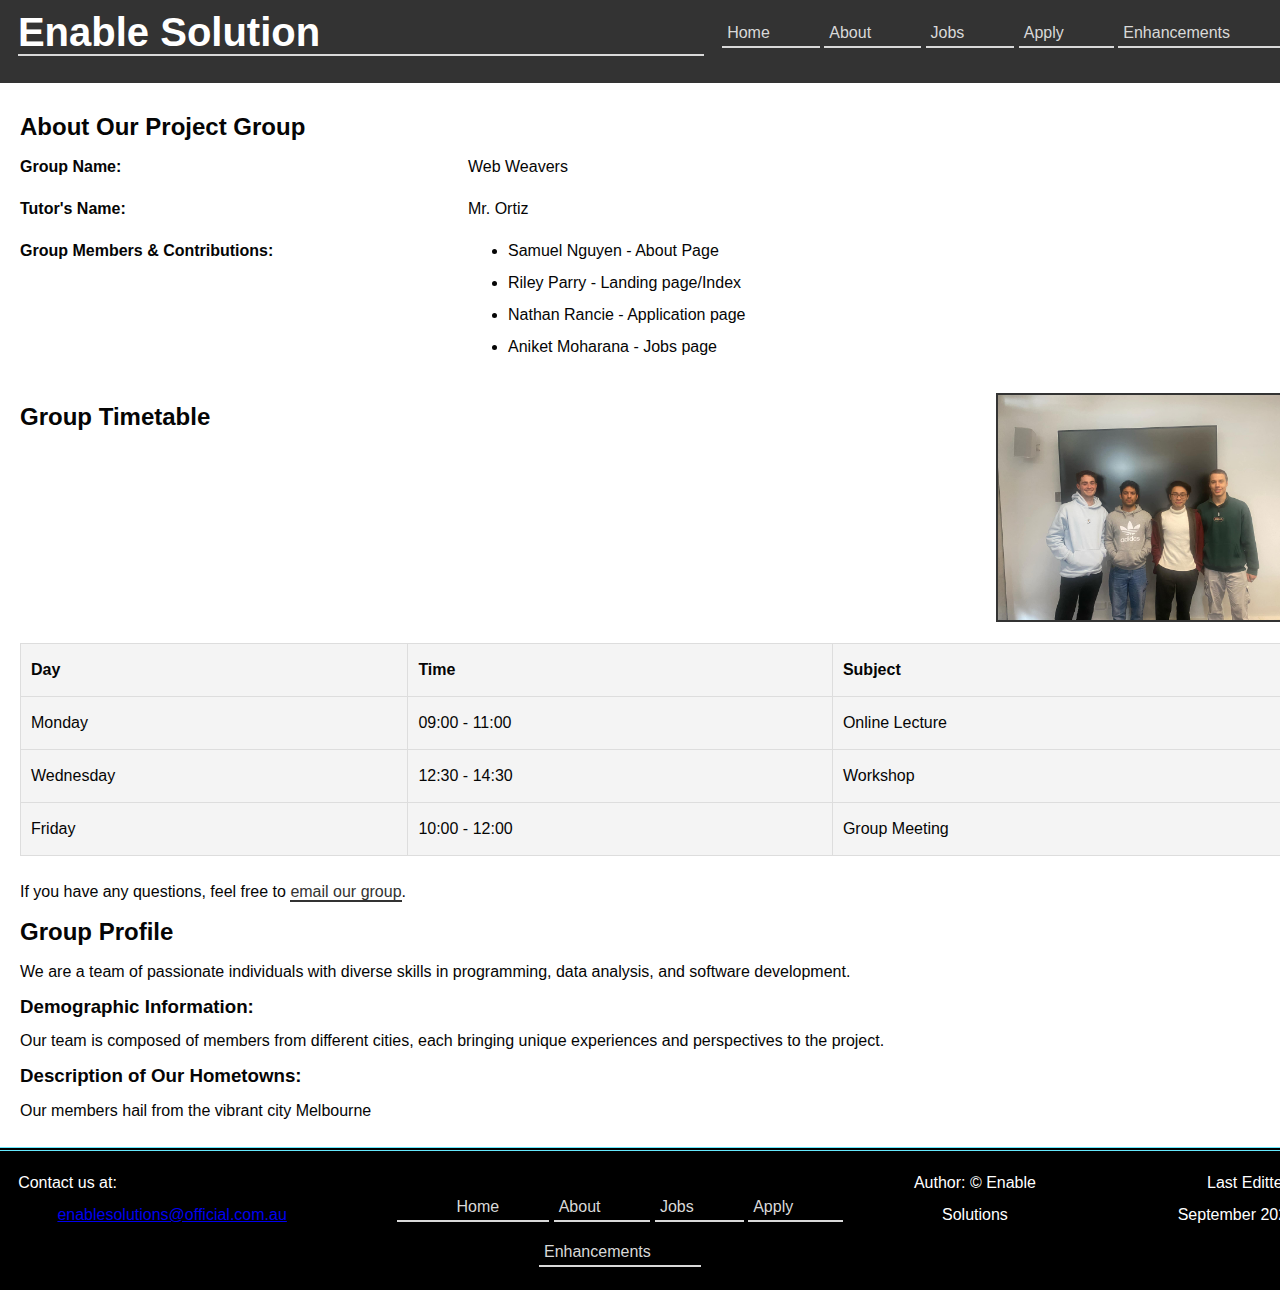
==== commit 44177dec: "fix header box and add img" ====
--- a/about.html
+++ b/about.html
@@ -11,7 +11,7 @@
 
 <body id="about_body">
     <header>
-        <h1>Enable Solutions</h1>
+        <h1>Enable Solution</h1>
         <nav>
             <a href="index.html">Home</a>
             <a href="about.html">About</a>
--- a/styles/style.css
+++ b/styles/style.css
@@ -135,11 +135,7 @@
 legend {background-color: white;
         border-radius: 5px;}
     
-     
-
-
-
-
+    
 
 
   /* CSS for index page */
@@ -195,95 +191,6 @@
       font-style: underline;
       color: white;
       border-bottom: 2px solid white
-}
-
-/*Css for about page */
-
-
-
-html, body {
-    margin: 0;
-    padding: 0;  
-    font-family: Arial, sans-serif;
-    background-color: #f4f4f4;
-    line-height: 1.6;
-}
-
-#index_body{background: linear-gradient(to bottom, #050404, rgb(96, 211, 249))}
-
-
-header {
-    background: #333;  
-    color: #fff;
-    padding: 10px 0;
-    width: 100%;  
-    text-align: center;
-    position: relative;
-    box-sizing: border-box;  
-}
-
-.container {
-    max-width: 800px;
-    margin: 20px auto;  
-    background: #fff;
-    padding: 20px;
-    border-radius: 8px;
-    box-shadow: 0 0 10px rgba(0, 0, 0, 0.1);  
-}
-
-
-dl {
-    display: flex;
-    flex-wrap: wrap;
-    justify-content: space-between;
-    margin-bottom: 20px;
-}
-
-dt {
-    font-weight: bold;
-    width: 30%;
-}
-
-dd {
-    width: 65%;
-    margin: 0 0 10px 0;
-}
-
-
-table {
-    width: 80%;
-    margin: 20px auto;
-    border-collapse: collapse;
-    text-align: left;
-}
-
-th, td {
-    padding: 10px;
-    border: 1px solid #ddd;
-    background-color: #f4f4f4;
-}
-
-th {
-    font-weight: bold;
-}
-
-figure {
-    float: right;
-    margin: 0 0 10px 20px;
-    text-align: center;
-}
-
-figure img {
-    max-width: 100%;
-    height: auto;
-    border: 2px solid #333;
-}
-
-
-p a {
-    color: #333;
-    text-decoration: none;
-    border-bottom: 2px solid #333;
 }
 
 .hero-section{
@@ -398,83 +305,86 @@
 
 /*Css for about page */
 
-
-
+/* Body styles */
+body {
+    margin: 0;
+    padding: 0;
+    font-family: Arial, sans-serif;
+    background-color: #f4f4f4;
+}
 
 #about_body {
-      padding: 20px;
-      font-family: Arial, sans-serif;
-      background-color: #f4f4f4;
-      line-height: 2; /* more readable text by spacing */
-  }
-  
-  /* Header styles */
-  header {
-      color: #fff;
-      /*padding: 10px 0;*/
-      text-align: center;
-  }
-  
-  /* Main container styles */
-  .container_about {
-      margin: auto;
-      background: #fff;
-      padding: 20px;
-      border-radius: 8px;
-      box-shadow: 0 0 10px rgba(0, 0, 0, 0.1);
-  }
-  
-  /* Definition list styles */
-  dl {
-      display: flex; /* allow item in def list to be layout in a row */
-      flex-wrap: wrap;
-      justify-content: space-between; /*pushing dt to left and dd to right by add space between them */
-      margin-bottom: 20px;
-  }
-  
-  dt {
-      font-weight: bold;
-      width: 30%;  
-  }
-  
-  dd {
-      width: 65%;  
-      margin: 0 0 10px 0;
-  }
-  
-  /* Table styles */
-  table {
-      width: 80%;  /* center table by adding width */
-      margin: 20px auto;
-      border-collapse: collapse; /* making border appear in a single line */
-      text-align: left;
-  }
-  
-  th, td {
-      padding: 10px;
-      border: 1px solid #ddd;
-      background-color: #f4f4f4;  
-  }
-  
-  
-  /* image styles */
-  figure {
-      float: right;  /* Float figure to the right */
-      margin: 0 0 10px 20px;
-      text-align: center;
-  } 
-  
-  figure img{
-      max-width: 100%;
-      height: auto;
-      border: 2px solid #333;  /*image border */
-  }
-  
-  /* Mailto link styling */
-  p a {
-      color: #333;
-      text-decoration: none;
-      border-bottom: 2px solid #333;  /*bottom border for mail link*/
-  }
-  
-  
+    line-height: 2; /* more readable text by spacing */
+}
+
+/* Header styles */
+header {
+    color: #fff;
+    background-color: #333; /* or any color of your choice */
+    padding: 10px 0;
+    text-align: center;
+    width: 100%; 
+}
+
+/* Main container styles */
+.container_about {
+    margin: 0; 
+    background: #fff;
+    padding: 20px;
+    border-radius: 0; 
+    box-shadow: none; 
+    width: 100%; 
+}
+
+/* Definition list styles */
+dl {
+    display: flex; /* allow item in def list to be layout in a row */
+    flex-wrap: wrap;
+    justify-content: space-between; /* pushing dt to left and dd to right by add space between them */
+    margin-bottom: 20px;
+}
+
+dt {
+    font-weight: bold;
+    width: 30%;
+}
+
+dd {
+    width: 65%;
+    margin: 0 0 10px 0;
+}
+
+
+table {
+    width: 100%;  
+    margin: 20px 0; 
+    border-collapse: collapse; 
+    text-align: left;
+}
+
+th, td {
+    padding: 10px;
+    border: 1px solid #ddd;
+    background-color: #f4f4f4;
+}
+
+/* Image styles */
+figure {
+    float: right;  
+    margin: 0 0 10px 20px;
+    text-align: center;
+}
+
+figure img {
+    max-width: 100%;
+    height: auto;
+    border: 2px solid #333;  
+}
+
+/* Mailto link styling */
+p a {
+    color: #333;
+    text-decoration: none;
+    border-bottom: 2px solid #333;  
+}
+
